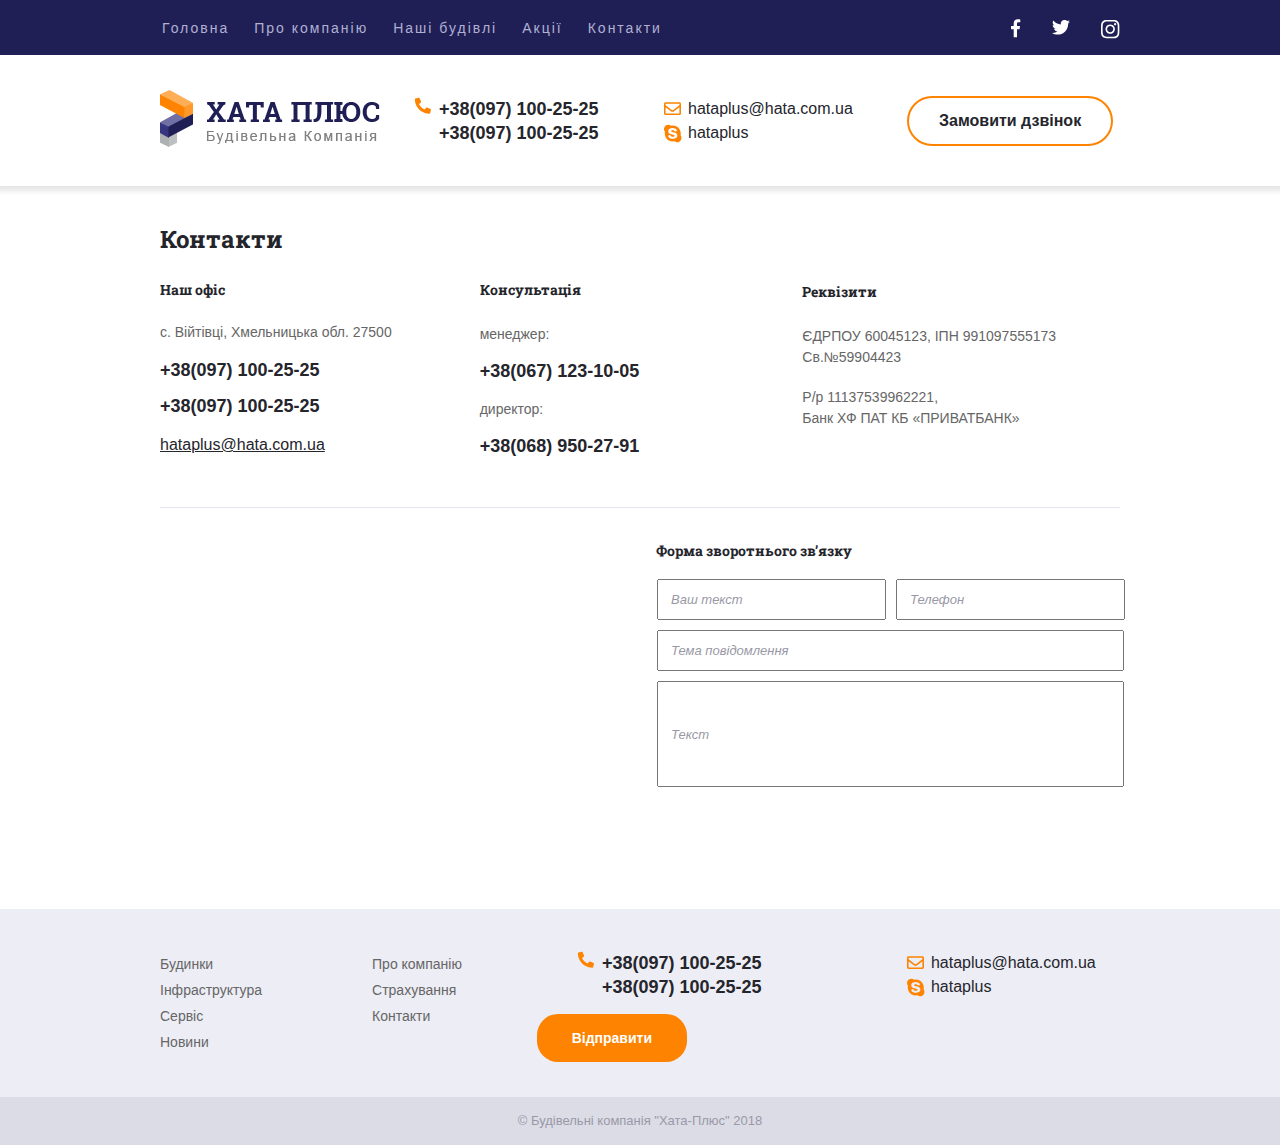
==== contacts.html @ 73e632a1 "contacts-page" ====
<!DOCTYPE html>
<html lang="uk">

<head>
    <meta charset="UTF-8">
    <meta name="viewport" content="width=device-width, initial-scale=1.0">
    <link rel="stylesheet" href="styles.css">
    <title>Контакти</title>
</head>

<body>
    <header class="wrap-header">
        <div class="top-bgc">
            <div class="wrapper">
                <nav class="menu-top flex">
                    <ul class="text-top flex">
                        <li><a href="index.html">Головна</a></li>
                        <li><a href="#">Про компанію</a></li>
                        <li class="appearance"><a href="nashi-budivli.html">Наші будівлі</a>
                            <ul class="fallout">
                                <li><a href="#">Таунхауси</a></li>
                                <li><a href="#">Пентхауси</a></li>
                                <li><a href="#">Котеджі</a></li>
                                <li class="appearance-1"><a href="#">Собачі будки</a>
                                    <ul class="fallout-1">
                                        <li><a href="#">Елітні будки</a></li>
                                        <li><a href="#">Для чіхуахуа</a></li>
                                        <li><a href="#">Вольєри</a></li>
                                        <li><a href="#">Халабуди</a></li>
                                    </ul>
                                </li>
                            </ul>
                        </li>
                        <li><a href="#">Акції</a></li>
                        <li><a href="#">Контакти</a></li>
                    </ul>
                    <ul class="social-networks flex">
                        <li><a href="#" class="fb"></a></li>
                        <li><a href="#" class="tw"></a></li>
                        <li><a href="#" class="in"></a></li>
                    </ul>
                </nav>
            </div>
        </div>
        <div class="wrapper">
            <div class="contacts flex">
                <div class="column logo">
                    <a href="index.html"><img src="images/logo.png" alt="logo"></a>
                </div>
                <div class="column tels">
                    <p><a href="tel:+380971002525" class="first">+38(097) 100-25-25</a></p>
                    <p><a href="tel:+380971002525">+38(097) 100-25-25</a></p>
                </div>
                <div class="column messengers">
                    <p class="email">
                        <a href="mailto:hataplus@hata.com.ua">hataplus@hata.com.ua</a>
                    </p>
                    <p class="skype">
                        <a href="skype:hataplus">hataplus</a>
                    </p>
                </div>
                <div class="column button">
                    <a href="#">Замовити дзвінок</a>
                </div>
            </div>
        </div>
    </header>
    <main class="main">
        <div class="wrapper">
            <div class="columns">
                <div class="our-office">
                    <h1>Контакти</h1>
                    <p class="first-p">Наш офіс</p>
                    <p class="second-p">с. Війтівці, Хмельницька обл. 27500</p>
                    <a class="first-a" href="tel:+380971002525">+38(097) 100-25-25</a> <br>
                    <a class="second-a" href="tel:+380971002525">+38(097) 100-25-25</a> <br>
                    <a class="third-a" href="mailto:hataplus@hata.com.ua">hataplus@hata.com.ua</a>
                </div>
                <div class="advice">
                    <p class="first-p-1">Консультація</p>
                    <p class="second-p-1">менеджер:</p>
                    <a class="first-a-1" href="tel:+380671231005">+38(067) 123-10-05</a>
                    <p class="second-p-1">директор:</p>
                    <a class="first-a-1" href="tel:+380689502791">+38(068) 950-27-91</a>
                </div>
                <div class="details">
                    <p class="first-p-1">Реквізити</p>
                    <p class="second-p-2">ЄДРПОУ 60045123, ІПН 991097555173 <br>
                        Св.№59904423</p>
                    <p class="third-p">Р/р 11137539962221, <br>
                        Банк ХФ ПАТ КБ «ПРИВАТБАНК»</p>
                </div>
            </div>
            <hr>
            <div class="map">
                <iframe src="https://www.google.com/maps/d/embed?mid=1k8cD3BEYYI7mCF1kgdJDMdEC3Rvp-W4&ehbc=2E312F"
                    width="640" height="480"></iframe>
                <p>Форма зворотнього зв’язку</p>
                <div class="first-row">
                    <input class="first-in" type="text" placeholder="Ваш текст">
                    <input class="second-in" type="text" placeholder="Телефон">
                </div>
                <div class="second-row"><input class="third-in" type="text" placeholder="Тема повідомлення"></div>
                <div class="third-row"><input class="fourth-in" type="text" placeholder="Текст"></div>
            </div>
            <a class="submit" href="#">Відправити</a>
        </div>
    </main>
    <footer class="footer">
        <div class="wrapper flex">
           <ul class="bottom-nav">
              <li><a href="#">Будинки</a></li>
              <li><a href="#">Інфраструктура</a></li>
              <li><a href="#">Сервіс</a></li>
              <li><a href="#">Новини</a></li>
           </ul>
           <ul class="bottom-nav">
              <li><a href="#">Про компанію</a></li>
              <li><a href="#">Страхування</a></li>
              <li><a href="#">Контакти</a></li>
           </ul>
           <div class="column tels">
              <p><a href="tel:+380971002525" class="first">+38(097) 100-25-25</a></p>
              <p><a href="tel:+380971002525">+38(097) 100-25-25</a></p>
           </div>
           <div class="column messengers">
              <p class="email">
                 <a href="mailto:hataplus@hata.com.ua">hataplus@hata.com.ua</a>
              </p>
              <p class="skype">
                 <a href="skype:hataplus">hataplus</a>
              </p>
           </div>
        </div>
     </footer>
     <div class="author">
        <p>&copy; Будівельні компанія "Хата-Плюс" 2018</p>
     </div>
</body>

</html>
---- styles.css ----
@font-face {
   font-family: 'Roboto Slab';
   src: url('../fonts/RobotoSlab-Medium.woff2') format('woff2'),
      url('../fonts/RobotoSlab-Medium.woff') format('woff'),
      url('../fonts/RobotoSlab-Medium.ttf') format('truetype');
   font-weight: 500;
   font-style: normal;
   font-display: swap;
}

@font-face {
   font-family: 'Roboto Slab';
   src: url('../fonts/RobotoSlab-Bold.woff2') format('woff2'),
      url('../fonts/RobotoSlab-Bold.woff') format('woff'),
      url('../fonts/RobotoSlab-Bold.ttf') format('truetype');
   font-weight: bold;
   font-style: normal;
   font-display: swap;
}

@font-face {
   font-family: 'Roboto Slab';
   src: url('../fonts/RobotoSlab-Regular.woff2') format('woff2'),
      url('../fonts/RobotoSlab-Regular.woff') format('woff'),
      url('../fonts/RobotoSlab-Regular.ttf') format('truetype');
   font-weight: normal;
   font-style: normal;
   font-display: swap;
}

* {
   margin: 0px;
   box-sizing: border-box;
   scroll-behavior: smooth;
}

hr {
   margin: 33px 0 31px 0;
   width: 100%;
   border: none;
   border-top: 1px solid #e4e4ec;
}

body {
   cursor: url(../images/cursor.cur), default;
}

a,
button {
   cursor: url(../images/pointer.cur), pointer;
}

figcaption h3 {
   padding-top: 15px;
   padding-bottom: 12px;
   font-size: 14px;
   color: #1f1f56;
   font-weight: bold;
   font-family: "Arial";
}

figcaption p {
   margin-bottom: 8px;
   font-size: 13px;
   color: #9999a6;
   font-family: "Arial";
}

ul {
   list-style: none;
   padding: 0;
}

sup {
   font-size: 0.65em;
}

header {
   padding-top: 55px;
}

.wrap-header {
   box-shadow: 0 0 5px 5px rgba(0, 0, 0, 0.1);
}

.top-bgc {
   width: 100%;
   position: fixed;
   top: 0;
   background-color: #1f1f56;
   z-index: 2;
}

.wrapper {
   max-width: 960px;
   margin: 0 auto;
   box-sizing: border-box;
}

.flex {
   display: flex;
   justify-content: space-between;
   column-gap: 30px;
}

.menu-top {
   align-items: center;
   margin-left: 2px;
}

.text-top {
   column-gap: 25px;
}

.text-top>li>a:hover {
   color: #fd8300;
}

.text-top a {
   display: block;
   padding: 15.5px 0;
   text-decoration: none;
   font-size: 14px;
   letter-spacing: 2px;
   line-height: 24px;
   color: #b1b1d2;
   font-family: "Arial";
   transition: 0.3s;
}

.text-top a:hover {
   color: #fff;
}

.appearance {
   position: relative;
}

.appearance-1 {
   position: relative;
}

.fallout {
   position: absolute;
   top: calc(100% + 5px);
   display: none;
   width: 100%;
   min-width: 140px;
   max-height: 0;
   border-radius: 3px;
}

.fallout a {
   font-size: 12px;
   letter-spacing: 2px;
   line-height: 2em;
   color: #25252c;
   font-family: "Arial";
}

.fallout::before {
   content: "";
   position: absolute;
   top: -5px;
   width: 100%;
   display: block;
   border-top: 5px solid transparent;
}

.fallout li {
   background-color: #e3e3eb;
}

.fallout li a {
   letter-spacing: 2px;
   line-height: 2em;
   color: #25252c;
   padding: 10px 25px 8px 10px;
   font-size: 12px;
   display: block;
}

.fallout li a:hover,
.fallout-1 li a:hover {
   background-color: #fd8300;
   border-radius: 3px;
}

.fallout a {
   position: relative;
}

.fallout>li>a::before {
   content: "";
   position: absolute;
   top: 50%;
   right: 12px;
   width: 8px;
   height: 8px;
   border-top: 2px solid #666666;
   border-right: 2px solid #666666;
   transform: translateY(-50%) rotate(45deg);
   transition: all 1s ease;
}

.fallout>li:hover>a::before {
   border-top-color: #fff;
   border-right-color: #fff;
   transform: translateY(-50%) rotate(135deg);
}

.fallout-1 {
   display: none;
   width: 100%;
   position: absolute;
   left: calc(100% + 5px);
   top: 0px;
   border-radius: 3px;
}

.fallout-1 a {
   font-size: 12px;
   letter-spacing: 2px;
   line-height: 24px;
   color: #25252c;
   font-family: "Arial";
}

.fallout-1::before {
   content: "";
   position: absolute;
   left: -5px;
   height: 100%;
   display: block;
   border-left: 5px solid transparent;
}

.fallout-1>li:first-child,
.fallout>li:first-child {
   border-radius: 3px 3px 0 0;
}

.fallout-1>li:last-child,
.fallout>li:last-child {
   border-radius: 0 0 3px 3px;
}

.fallout-1 li+li,
.fallout li+li {
   border-top: 1px solid #cecedd;
}

.text-top>li:hover .fallout,
.appearance-1:hover .fallout-1 {
   display: block;
   transition: max-height 1.5s ease;
}

.social-networks {
   margin-top: 3px;
}

.social-networks a {
   display: block;
   background: url(../images/sprite1.png) no-repeat;
}

a.fb {
   width: 11px;
   height: 19px;
   background-position: -63px -24px;
   transition: 0.3s;
}

a.fb:hover {
   background-position: -63px -2px;
}

a.tw {
   width: 19px;
   height: 16px;
   background-position: -76px -27px;
   transition: 0.3s;
}

a.tw:hover {
   background-position: -76px -5px;
}

a.in {
   width: 20px;
   height: 20px;
   background-position: -97px -23px;
   transition: 0.3s;
}

a.in:hover {
   background-position: -97px -1px;
}

.contacts {
   align-items: center;
   padding: 35px 0;
}

.column {
   min-width: 219px;
}

.tels a {
   padding: 0 0 0 30px;
   text-decoration: none;
   color: #25252c;
   font-size: 18px;
   line-height: 24px;
   font-weight: bold;
   font-family: "Arial";
   transition: 0.3s;
}

.tels a:hover {
   color: #fd8300;
}

.tels a::before {
   transition: 0.3s;
}

.first {
   position: relative;
}

.first:before {
   content: "";
   position: absolute;
   left: 5px;
   width: 17px;
   height: 17px;
   background: url(../images/sprite1.png) no-repeat;
   background-position: -3px -4px;
}

.first:hover:before {
   background-position: -3px -26px;
}

.messengers a {
   padding-left: 30px;
   text-decoration: none;
   font-size: 16px;
   line-height: 24px;
   color: #25252c;
   font-family: "Arial";
   transition: 0.3s;
}

.messengers a:hover {
   color: #fd8300;
   text-decoration: underline;
}

.email a {
   position: relative;
}

.email a:before {
   content: "";
   position: absolute;
   left: 5px;
   top: 2px;
   width: 18px;
   height: 13px;
   background: url(../images/sprite1.png) no-repeat;
   background-position: -43px -8px;
   transition: 0.3s;
}

.email a:hover:before {
   background-position: -43px -30px;
}

.skype a {
   position: relative;
}

.skype a:before {
   content: "";
   position: absolute;
   left: 5px;
   top: 0.1px;
   width: 19px;
   height: 19px;
   background: url(../images/sprite1.png) no-repeat;
   background-position: -22px -2px;
   transition: 0.3s;
}

.skype a:hover:before {
   background-position: -22px -24px;
}

.button a {
   display: inline-block;
   padding: 11px 30px;
   text-decoration: none;
   font-size: 16px;
   line-height: 24px;
   color: #25252c;
   font-weight: bold;
   font-family: "Arial";
   border-radius: 25px;
   background-color: #ffffff;
   border: 2px solid #fd8300;
   transition: 0.3s;
}

.button a:hover {
   background-color: #fd8300;
}

.advertisement {
   background-image: url(../images/cottages.jpg);
   background-repeat: no-repeat;
   background-size: cover;
   padding: 60px 0 35px 0;
}

.advertisement h2 {
   margin-bottom: 10px;
   text-align: center;
   font-size: 30px;
   letter-spacing: 2px;
   line-height: 24px;
   text-transform: uppercase;
   color: #ffffff;
   font-weight: 700;
   font-family: "Roboto Slab";
}

.advertisement p {
   font-size: 14px;
   line-height: 24px;
   color: #ffffff;
   font-family: "Arial";
   text-align: center;
}

.price {
   display: inline-block;
   margin-top: 15px;
   font-size: 40px;
   line-height: 24px;
   color: #fd8300;
   font-weight: bold;
   font-family: "Arial";
}

.value {
   margin-left: 10px;
   font-size: 24px;
   line-height: 24px;
   color: #fd8300;
   font-weight: bold;
   font-family: "Arial";
}

.main-block {
   margin-top: 40px;
   margin-bottom: 50px;
}

figcaption {
   position: relative;
}

figcaption a {
   position: absolute;
   width: 100%;
   height: 100%;
}

figcaption>a:hover~h3 {
   color: #fd8300;
   text-decoration: underline;
}

.projects h3 {
   text-decoration: none;
   transition: 0.3s;
}

.projects h2 {
   margin-bottom: 30px;
   font-size: 24px;
   color: #24242b;
   font-weight: 700;
   font-family: "Roboto Slab";
}

.about-us {
   display: inline-block;
}

.about-us h1 {
   margin-bottom: 30px;
   font-size: 30px;
   line-height: 24px;
   color: #24242b;
   font-weight: 700;
   font-family: "Roboto Slab";
}

.about-us p {
   width: 677px;
   font-size: 14px;
   line-height: 24px;
   color: #666666;
   font-family: "Arial";
}

.about-us a {
   display: inline-block;
   margin-top: 20px;
   font-size: 14px;
   line-height: 24px;
   text-decoration: underline;
   color: #fd8300;
   font-weight: bold;
   font-family: "Arial";
   transition: 0.3s;
}

.about-us a:hover {
   text-decoration: none;
   color: #1f1f56;
}

.buying-a-cottage {
   margin-bottom: 20px;
}

.categories {
   min-width: 220px;
}

.categories nav {
   border-radius: 3px;
   overflow: hidden;
}

.categories p,
.categories a {
   padding: 11px 16px;
   background-color: #e4e4ec;
}

.categories a {
   display: block;
   text-decoration: none;
   font-size: 14px;
   line-height: 1.7em;
   color: #25252c;
   font-family: "Arial";
   transition: 0.3s;
}

.categories li+li {
   border-top: 1px solid #cdcddd;
}

.menu>li>a {
   position: relative;
}

.menu>li:hover>a {
   color: #fff;
   background-color: #fd8300;
}

.menu>li>a::before {
   content: "";
   position: absolute;
   top: 50%;
   right: 12px;
   width: 8px;
   height: 8px;
   border-top: 2px solid #666666;
   border-right: 2px solid #666666;
   transform: translateY(-50%) rotate(45deg);
   transition: all 1s ease;
}

.menu>li:hover>a::before {
   border-top-color: #fff;
   border-right-color: #fff;
   transform: translateY(-50%) rotate(135deg);
}

.categories p {
   font-size: 16px;
   line-height: 1.5em;
   color: #fff;
   font-weight: 700;
   font-family: "Roboto Slab";
   background-color: #1f1f56;
}

.dropdown {
   max-height: 0;
   visibility: hidden;
}

.dropdown li>a:hover {
   background-color: #cecedd;
}

.dropdown a {
   color: #666666;
   padding-left: 31px;
}

.menu>li:hover .dropdown {
   max-height: 1000px;
   visibility: visible;
   transition: max-height 1.5s ease;
}

.footer {
   margin-top: 50px;
   background-color: #ededf5;
   padding-top: 42px;
   padding-bottom: 42px;
}

.bottom-nav a {
   text-decoration: none;
   font-size: 14px;
   line-height: 26px;
   color: #666666;
   font-family: "Arial";
   transition: 0.3s;
}

.bottom-nav li:hover>a {
   text-decoration: underline;
   color: #fd8300;
}

.author {
   background-color: #dcdce6;
}

.author p {
   text-align: center;
   padding: 15px 0;
   font-size: 13px;
   line-height: 18px;
   color: #9999a6;
   font-family: "Arial";
   text-align: center;
}

tbody tr {
   transition: 0.3s;
}

tbody tr:hover {
   background-color: #fd8300;
}

.table h2 {
   margin-top: 40px;
   font-size: 24px;
   line-height: 24px;
   color: #24242b;
   font-weight: 700;
   font-family: "Roboto Slab";
}

.table p {
   width: 852px;
   height: 56px;
   margin-top: 22px;
   margin-bottom: 30px;
   font-size: 14px;
   line-height: 24px;
   color: #666666;
   font-family: "Arial";
}

.table table {
   border-radius: 3px;
   width: 960px;
   height: 315px;
   margin-bottom: 30px;
   border-collapse: collapse;
   overflow: hidden;
}

.table th {
   padding: 0px 40px 0 40px;
   font-size: 14px;
   line-height: 24px;
   color: #ffffff;
   font-weight: 700;
   font-family: "Roboto Slab";
   border: 1px solid #274569;
}

.table thead {
   background-color: #1f1f56;
   height: 70px;
}

.table tbody {
   height: 245px;
   background-color: #e3e3eb;
}

.table td {
   text-align: center;
   padding: 8px 15px 8px 15px;
   font-size: 14px;
   line-height: 24px;
   color: #666666;
   font-family: "Arial";
}

.table td+td {
   border-left: 1px solid #cecedd;
}

.table tr+tr {
   border-top: 1px solid #cecedd;
}

.table td:first-child {
   text-align: left;
}

.table td:last-child {
   text-align: right;
}

.table th:last-child {
   text-align: right;
}

.table-bottom span {
   width: 942px;
   height: 56px;
   font-size: 13px;
   line-height: 21px;
   color: #666666;
   font-family: "Arial";
}

.table-bottom a {
   display: inline-block;
   margin-top: 17px;
   font-size: 14px;
   line-height: 24px;
   color: #1f1f56;
   text-decoration: none;
   font-weight: bold;
   font-family: "Arial";
   transition: 0.3s;
}

.table-bottom a:hover {
   font-size: 14px;
   line-height: 24px;
   text-decoration: underline;
   color: #fd8300;
   font-weight: bold;
   font-family: "Arial";
}

.first-th {
   width: 295px;
}

.third-th {
   width: 120px;
}

.fourth-th {
   width: 265px;
}

.fifth-th {
   width: 220px;
}

.last-th {
   width: 120px;
}

.columns {
   display: flex;
   z-index: 52;
}

.main h1 {
   margin-top: 41px;
   margin-bottom: 27px;
   font-size: 24px;
   line-height: 24px;
   color: #24242b;
   font-weight: 700;
   font-family: "Roboto Slab";
}

.first-p {
   margin-bottom: 20px;
   font-size: 14px;
   line-height: 24px;
   color: #24242b;
   font-weight: 700;
   font-family: "Roboto Slab";
}

.second-p {
   margin-bottom: 15px;
   font-size: 14px;
   line-height: 21px;
   color: #666666;
   font-family: "Arial";
}

.first-a,
.second-a {
   font-size: 18px;
   line-height: 24px;
   text-decoration: none;
   color: #25252c;
   font-weight: bold;
   font-family: "Arial";
   transition: 0.3s;
}

.first-a:hover,
.second-a:hover,
.third-a:hover {
   color: #fd8300;
   text-decoration: underline;
}

.second-a {
   display: inline-block;
   margin-top: 12px;
}

.third-a {
   display: inline-block;
   margin-top: 15px;
   font-size: 16px;
   line-height: 24px;
   text-decoration: underline;
   color: #25252c;
   font-family: "Arial";
   transition: 0.3s;
}

.advice {
   margin-top: 92px;
   margin-left: 88px;
}

.first-p-1 {
   margin-bottom: 22px;
   font-size: 14px;
   line-height: 24px;
   color: #24242b;
   font-weight: 700;
   font-family: "Roboto Slab";
}

.second-p-1 {
   margin-bottom: 14px;
   font-size: 14px;
   line-height: 21px;
   color: #666666;
   font-family: "Arial";
}

.first-a-1 {
   display: inline-block;
   margin-bottom: 16px;
   font-size: 18px;
   text-decoration: none;
   line-height: 24px;
   color: #25252c;
   font-weight: bold;
   font-family: "Arial";
   transition: 0.3s;
}

.first-a-1:hover {
   text-decoration: underline;
   color: #fd8300;
}

.details {
   margin-top: 94px;
   margin-left: 163px;
}

.second-p-2 {
   margin-bottom: 19px;
   font-size: 14px;
   line-height: 21px;
   color: #666666;
   font-family: "Arial";
}

.third-p {
   font-size: 14px;
   line-height: 21px;
   color: #666666;
   font-family: "Arial";
}

.map {
   position: relative;
   display: flex;
}

.map iframe {
   width: 466px;
   height: 380px;
   border: none;
   margin-top: -60px;
}

.map p {
   margin-left: 30px;
   font-size: 14px;
   line-height: 24px;
   color: #24242b;
   font-weight: 700;
   font-family: "Roboto Slab";
}

.first-in {
   position: absolute;
   left: 497px;
   top: 40px;
   width: 229px;
   height: 41px;
}

.second-in {
   position: absolute;
   left: 736px;
   top: 40px;
   width: 229px;
   height: 41px;
}

.third-in {
   position: absolute;
   bottom: 188px;
   right: -4px;
   width: 467px;
   height: 41px;
}

.fourth-in {
   position: absolute;
   right: -4px;
   bottom: 72px;
   width: 467px;
   height: 106px;
}

.submit {
   position: absolute;
   right: 593px;
   bottom: -162px;
   padding: 12px 35px;
   background-color: #fd8300;
   font-size: 14px;
   line-height: 24px;
   color: #ffffff;
   text-decoration: none;
   font-weight: bold;
   font-family: "Arial";
   border-radius: 21px;
   transition: 0.3s;
}

.submit:hover {
   text-decoration: underline;
   background-color: #1f1f56;
}

::placeholder {
   padding-left: 10px;
   font-size: 13px;
   line-height: 21px;
   color: #9999a6;
   font-style: italic;
   font-family: "Arial";
}
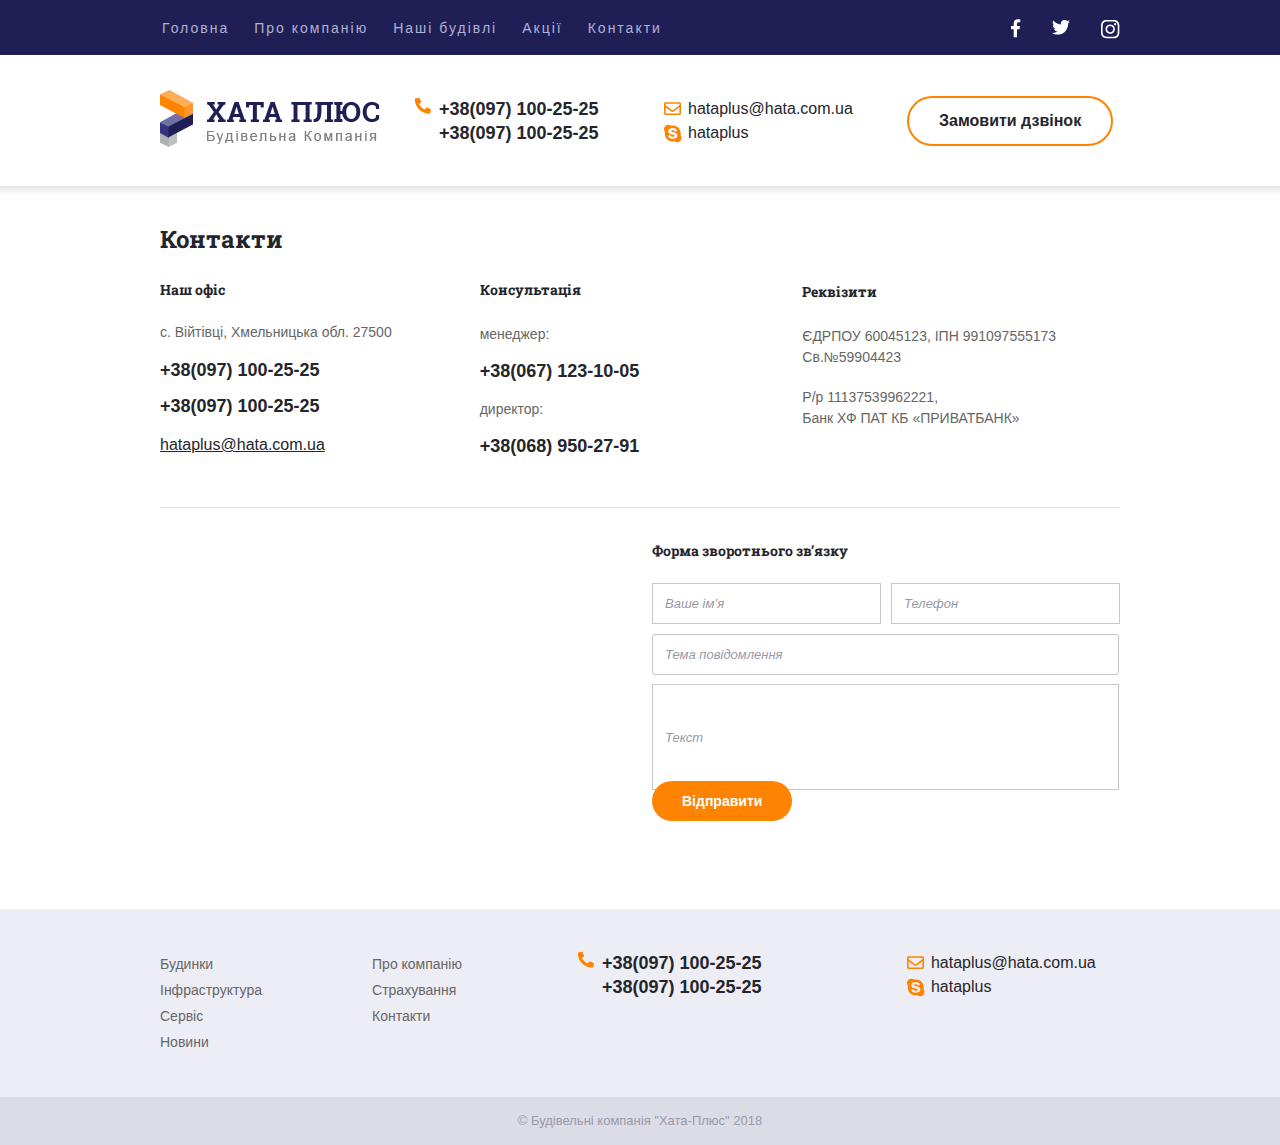
==== commit b52b6d53: "dfsdnfdsnfjsdn" ====
--- a/contacts.html
+++ b/contacts.html
@@ -92,50 +92,63 @@
                 </div>
             </div>
             <hr>
-            <div class="map">
-                <iframe src="https://www.google.com/maps/d/embed?mid=1k8cD3BEYYI7mCF1kgdJDMdEC3Rvp-W4&ehbc=2E312F"
-                    width="640" height="480"></iframe>
-                <p>Форма зворотнього зв’язку</p>
-                <div class="first-row">
-                    <input class="first-in" type="text" placeholder="Ваш текст">
-                    <input class="second-in" type="text" placeholder="Телефон">
+            <div class="main-bottom">
+                <div class="map">
+                    <iframe src="https://www.google.com/maps/d/embed?mid=1k8cD3BEYYI7mCF1kgdJDMdEC3Rvp-W4&ehbc=2E312F"
+                        width="640" height="480"></iframe>
                 </div>
-                <div class="second-row"><input class="third-in" type="text" placeholder="Тема повідомлення"></div>
-                <div class="third-row"><input class="fourth-in" type="text" placeholder="Текст"></div>
+                <div class="form">
+                    <p>Форма зворотнього зв’язку</p>
+                    <div class="flex inputs">
+                        <div class="first-in">
+                            <input type="text" class="input-text-1" placeholder="Ваше ім’я">
+                        </div>
+                        <div class="first-in">
+                            <input type="text" class="input-text-1" placeholder="Телефон">
+                        </div>
+                    </div>
+                    <div class="second-in">
+                        <input type="text" placeholder="Тема повідомлення">
+                    </div>
+                    <div class="third-in">
+                        <input type="text" placeholder="Текст"></input>
+                    </div>
+                    <div class="form-bottom">
+                        <a href="#">Відправити</a>
+                    </div>
+                </div>
             </div>
-            <a class="submit" href="#">Відправити</a>
-        </div>
     </main>
     <footer class="footer">
         <div class="wrapper flex">
-           <ul class="bottom-nav">
-              <li><a href="#">Будинки</a></li>
-              <li><a href="#">Інфраструктура</a></li>
-              <li><a href="#">Сервіс</a></li>
-              <li><a href="#">Новини</a></li>
-           </ul>
-           <ul class="bottom-nav">
-              <li><a href="#">Про компанію</a></li>
-              <li><a href="#">Страхування</a></li>
-              <li><a href="#">Контакти</a></li>
-           </ul>
-           <div class="column tels">
-              <p><a href="tel:+380971002525" class="first">+38(097) 100-25-25</a></p>
-              <p><a href="tel:+380971002525">+38(097) 100-25-25</a></p>
-           </div>
-           <div class="column messengers">
-              <p class="email">
-                 <a href="mailto:hataplus@hata.com.ua">hataplus@hata.com.ua</a>
-              </p>
-              <p class="skype">
-                 <a href="skype:hataplus">hataplus</a>
-              </p>
-           </div>
+            <ul class="bottom-nav">
+                <li><a href="#">Будинки</a></li>
+                <li><a href="#">Інфраструктура</a></li>
+                <li><a href="#">Сервіс</a></li>
+                <li><a href="#">Новини</a></li>
+            </ul>
+            <ul class="bottom-nav">
+                <li><a href="#">Про компанію</a></li>
+                <li><a href="#">Страхування</a></li>
+                <li><a href="#">Контакти</a></li>
+            </ul>
+            <div class="column tels">
+                <p><a href="tel:+380971002525" class="first">+38(097) 100-25-25</a></p>
+                <p><a href="tel:+380971002525">+38(097) 100-25-25</a></p>
+            </div>
+            <div class="column messengers">
+                <p class="email">
+                    <a href="mailto:hataplus@hata.com.ua">hataplus@hata.com.ua</a>
+                </p>
+                <p class="skype">
+                    <a href="skype:hataplus">hataplus</a>
+                </p>
+            </div>
         </div>
-     </footer>
-     <div class="author">
+    </footer>
+    <div class="author">
         <p>&copy; Будівельні компанія "Хата-Плюс" 2018</p>
-     </div>
+    </div>
 </body>
 
 </html>--- a/styles.css
+++ b/styles.css
@@ -544,6 +544,9 @@
 }
 
 .categories nav {
+   min-width: 220px;
+   position: sticky;
+   top: 70px;
    border-radius: 3px;
    overflow: hidden;
 }
@@ -921,9 +924,15 @@
    font-family: "Arial";
 }
 
+.main-bottom {
+   display: flex;
+   justify-content: space-between;
+}
+
 .map {
    position: relative;
    display: flex;
+   
 }
 
 .map iframe {
@@ -942,64 +951,69 @@
    font-family: "Roboto Slab";
 }
 
-.first-in {
-   position: absolute;
-   left: 497px;
-   top: 40px;
+.form p {
+   font-size: 14px;
+   line-height: 24px;
+   margin-bottom: 20px;
+   color: #24242b;
+   font-weight: 700;
+   text-align: left;
+   font-family: "Roboto Slab";
+}
+
+.inputs {
+   column-gap: 10px;
+}
+
+.first-in input {
+   margin-bottom: 10px;
    width: 229px;
+   border: 1px solid #c5c5d4;
    height: 41px;
 }
 
 .second-in {
-   position: absolute;
-   left: 736px;
-   top: 40px;
-   width: 229px;
-   height: 41px;
-}
-
-.third-in {
-   position: absolute;
-   bottom: 188px;
-   right: -4px;
    width: 467px;
    height: 41px;
-}
-
-.fourth-in {
-   position: absolute;
-   right: -4px;
-   bottom: 72px;
+   margin-bottom: 9px;
+}
+
+.second-in input {
+   width: 100%;
+   height: 100%;
+   background-color: #ffffff;
+   border: 1px solid #c5c5d4;
+   border-radius: 3px;
+}
+
+.third-in input {
    width: 467px;
    height: 106px;
-}
-
-.submit {
-   position: absolute;
-   right: 593px;
-   bottom: -162px;
-   padding: 12px 35px;
-   background-color: #fd8300;
-   font-size: 14px;
-   line-height: 24px;
-   color: #ffffff;
-   text-decoration: none;
-   font-weight: bold;
-   font-family: "Arial";
-   border-radius: 21px;
-   transition: 0.3s;
-}
-
-.submit:hover {
-   text-decoration: underline;
-   background-color: #1f1f56;
+   border: 1px solid #c5c5d4;
 }
 
 ::placeholder {
-   padding-left: 10px;
    font-size: 13px;
    line-height: 21px;
    color: #9999a6;
    font-style: italic;
    font-family: "Arial";
+   padding-left: 10px;
+}
+
+.form-bottom a {
+   width: 140px;
+   height: 41px;
+   border-radius: 21px;
+   border: none;
+   padding: 12px 30px;
+   background-color: #fd8300;
+   text-decoration: none;
+   font-size: 14px;
+   line-height: 1.7em;
+   color: #ffffff;
+   font-weight: bold;
+   font-family: "Arial";
+   text-align: center;
+   transition: 0.3s;
 }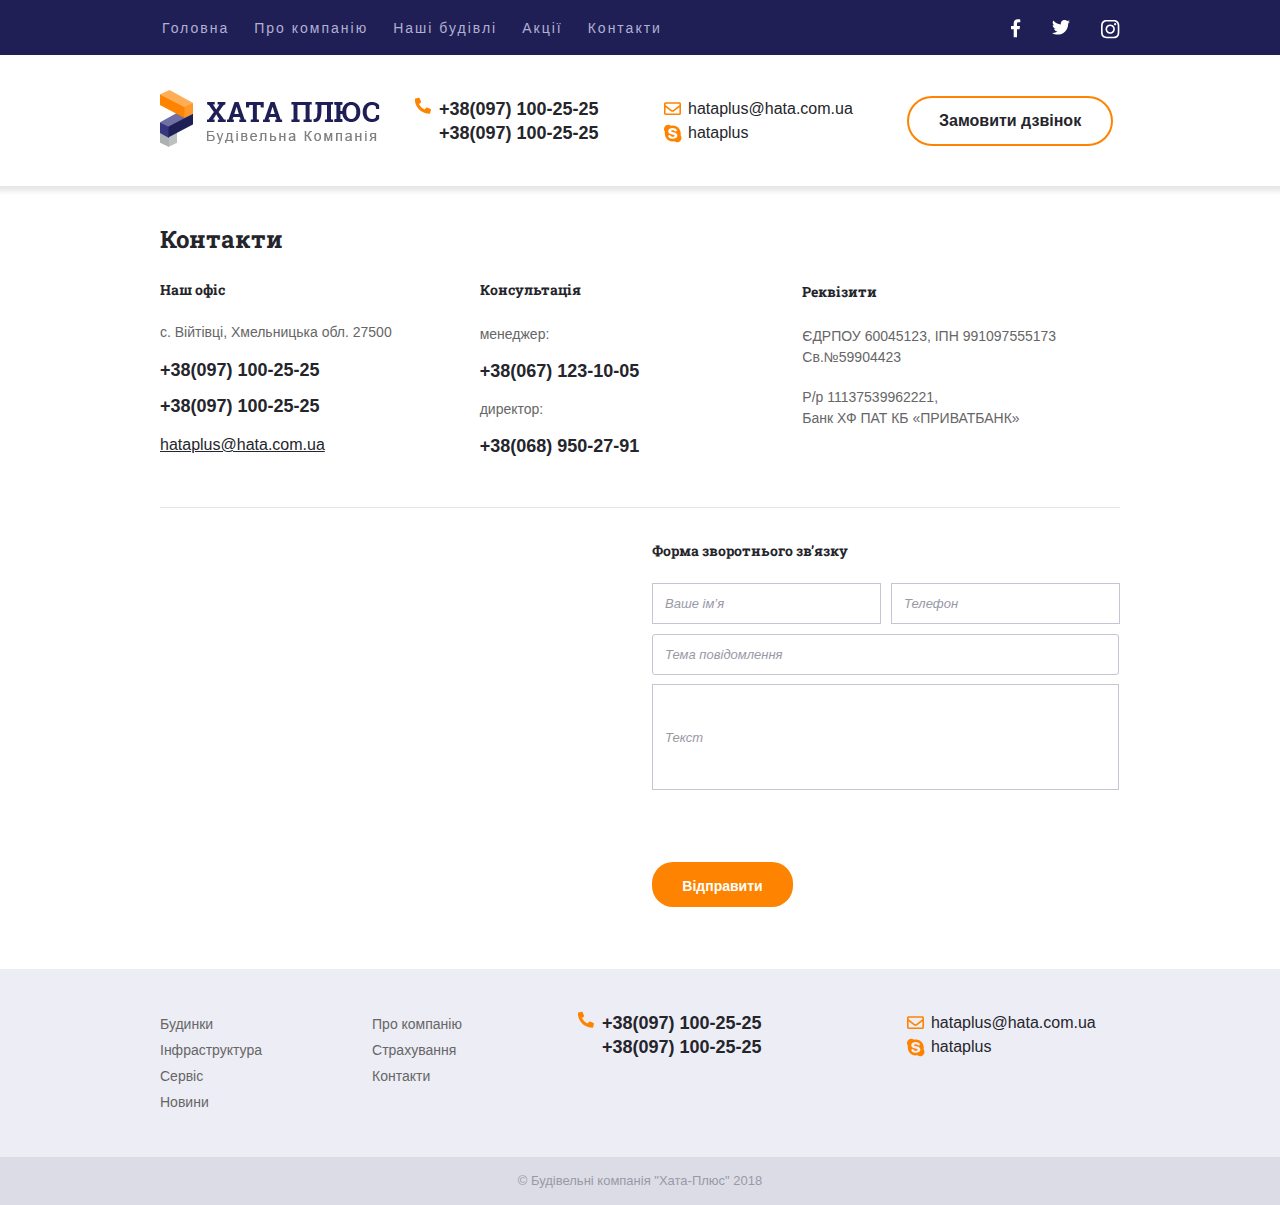
==== commit ffb12a00: "jdfdfjeeee" ====
--- a/contacts.html
+++ b/contacts.html
@@ -4,7 +4,7 @@
 <head>
     <meta charset="UTF-8">
     <meta name="viewport" content="width=device-width, initial-scale=1.0">
-    <link rel="stylesheet" href="styles.css">
+    <link rel="stylesheet" href="css/styles.css">
     <title>Контакти</title>
 </head>
 
--- a/css/styles.css
+++ b/css/styles.css
@@ -0,0 +1,1027 @@
+@font-face {
+   font-family: 'Roboto Slab';
+   src: url('../fonts/RobotoSlab-Medium.woff2') format('woff2'),
+      url('../fonts/RobotoSlab-Medium.woff') format('woff'),
+      url('../fonts/RobotoSlab-Medium.ttf') format('truetype');
+   font-weight: 500;
+   font-style: normal;
+   font-display: swap;
+}
+
+@font-face {
+   font-family: 'Roboto Slab';
+   src: url('../fonts/RobotoSlab-Bold.woff2') format('woff2'),
+      url('../fonts/RobotoSlab-Bold.woff') format('woff'),
+      url('../fonts/RobotoSlab-Bold.ttf') format('truetype');
+   font-weight: bold;
+   font-style: normal;
+   font-display: swap;
+}
+
+@font-face {
+   font-family: 'Roboto Slab';
+   src: url('../fonts/RobotoSlab-Regular.woff2') format('woff2'),
+      url('../fonts/RobotoSlab-Regular.woff') format('woff'),
+      url('../fonts/RobotoSlab-Regular.ttf') format('truetype');
+   font-weight: normal;
+   font-style: normal;
+   font-display: swap;
+}
+
+* {
+   margin: 0px;
+   box-sizing: border-box;
+   scroll-behavior: smooth;
+}
+
+hr {
+   margin: 33px 0 31px 0;
+   width: 100%;
+   border: none;
+   border-top: 1px solid #e4e4ec;
+}
+
+body {
+   cursor: url(../images/cursor.cur), default;
+}
+
+a,
+button {
+   cursor: url(../images/pointer.cur), pointer;
+}
+
+figcaption h3 {
+   padding-top: 15px;
+   padding-bottom: 12px;
+   font-size: 14px;
+   color: #1f1f56;
+   font-weight: bold;
+   font-family: "Arial";
+}
+
+figcaption p {
+   margin-bottom: 8px;
+   font-size: 13px;
+   color: #9999a6;
+   font-family: "Arial";
+}
+
+ul {
+   list-style: none;
+   padding: 0;
+}
+
+sup {
+   font-size: 0.65em;
+}
+
+header {
+   padding-top: 55px;
+}
+
+.wrap-header {
+   box-shadow: 0 0 5px 5px rgba(0, 0, 0, 0.1);
+}
+
+.top-bgc {
+   width: 100%;
+   position: fixed;
+   top: 0;
+   background-color: #1f1f56;
+   z-index: 2;
+}
+
+.wrapper {
+   max-width: 960px;
+   margin: 0 auto;
+   box-sizing: border-box;
+}
+
+.flex {
+   display: flex;
+   justify-content: space-between;
+   column-gap: 30px;
+}
+
+.menu-top {
+   align-items: center;
+   margin-left: 2px;
+}
+
+.text-top {
+   column-gap: 25px;
+}
+
+.text-top>li>a:hover {
+   color: #fd8300;
+}
+
+.text-top a {
+   display: block;
+   padding: 15.5px 0;
+   text-decoration: none;
+   font-size: 14px;
+   letter-spacing: 2px;
+   line-height: 24px;
+   color: #b1b1d2;
+   font-family: "Arial";
+   transition: 0.3s;
+}
+
+.text-top a:hover {
+   color: #fff;
+}
+
+.appearance {
+   position: relative;
+}
+
+.appearance-1 {
+   position: relative;
+}
+
+.fallout {
+   position: absolute;
+   top: calc(100% + 5px);
+   display: none;
+   width: 100%;
+   min-width: 140px;
+   max-height: 0;
+   border-radius: 3px;
+}
+
+.fallout a {
+   font-size: 12px;
+   letter-spacing: 2px;
+   line-height: 2em;
+   color: #25252c;
+   font-family: "Arial";
+}
+
+.fallout::before {
+   content: "";
+   position: absolute;
+   top: -5px;
+   width: 100%;
+   display: block;
+   border-top: 5px solid transparent;
+}
+
+.fallout li {
+   background-color: #e3e3eb;
+}
+
+.fallout li a {
+   letter-spacing: 2px;
+   line-height: 2em;
+   color: #25252c;
+   padding: 10px 25px 8px 10px;
+   font-size: 12px;
+   display: block;
+}
+
+.fallout li a:hover,
+.fallout-1 li a:hover {
+   background-color: #fd8300;
+   border-radius: 3px;
+}
+
+.fallout a {
+   position: relative;
+}
+
+.fallout>li>a::before {
+   content: "";
+   position: absolute;
+   top: 50%;
+   right: 12px;
+   width: 8px;
+   height: 8px;
+   border-top: 2px solid #666666;
+   border-right: 2px solid #666666;
+   transform: translateY(-50%) rotate(45deg);
+   transition: all 1s ease;
+}
+
+.fallout>li:hover>a::before {
+   border-top-color: #fff;
+   border-right-color: #fff;
+   transform: translateY(-50%) rotate(135deg);
+}
+
+.fallout-1 {
+   display: none;
+   width: 100%;
+   position: absolute;
+   left: calc(100% + 5px);
+   top: 0px;
+   border-radius: 3px;
+}
+
+.fallout-1 a {
+   font-size: 12px;
+   letter-spacing: 2px;
+   line-height: 24px;
+   color: #25252c;
+   font-family: "Arial";
+}
+
+.fallout-1::before {
+   content: "";
+   position: absolute;
+   left: -5px;
+   height: 100%;
+   display: block;
+   border-left: 5px solid transparent;
+}
+
+.fallout-1>li:first-child,
+.fallout>li:first-child {
+   border-radius: 3px 3px 0 0;
+}
+
+.fallout-1>li:last-child,
+.fallout>li:last-child {
+   border-radius: 0 0 3px 3px;
+}
+
+.fallout-1 li+li,
+.fallout li+li {
+   border-top: 1px solid #cecedd;
+}
+
+.text-top>li:hover .fallout,
+.appearance-1:hover .fallout-1 {
+   display: block;
+   transition: max-height 1.5s ease;
+}
+
+.social-networks {
+   margin-top: 3px;
+}
+
+.social-networks a {
+   display: block;
+   background: url(../images/sprite1.png) no-repeat;
+}
+
+a.fb {
+   width: 11px;
+   height: 19px;
+   background-position: -63px -24px;
+   transition: 0.3s;
+}
+
+a.fb:hover {
+   background-position: -63px -2px;
+}
+
+a.tw {
+   width: 19px;
+   height: 16px;
+   background-position: -76px -27px;
+   transition: 0.3s;
+}
+
+a.tw:hover {
+   background-position: -76px -5px;
+}
+
+a.in {
+   width: 20px;
+   height: 20px;
+   background-position: -97px -23px;
+   transition: 0.3s;
+}
+
+a.in:hover {
+   background-position: -97px -1px;
+}
+
+.contacts {
+   align-items: center;
+   padding: 35px 0;
+}
+
+.column {
+   min-width: 219px;
+}
+
+.tels a {
+   padding: 0 0 0 30px;
+   text-decoration: none;
+   color: #25252c;
+   font-size: 18px;
+   line-height: 24px;
+   font-weight: bold;
+   font-family: "Arial";
+   transition: 0.3s;
+}
+
+.tels a:hover {
+   color: #fd8300;
+}
+
+.tels a::before {
+   transition: 0.3s;
+}
+
+.first {
+   position: relative;
+}
+
+.first:before {
+   content: "";
+   position: absolute;
+   left: 5px;
+   width: 17px;
+   height: 17px;
+   background: url(../images/sprite1.png) no-repeat;
+   background-position: -3px -4px;
+}
+
+.first:hover:before {
+   background-position: -3px -26px;
+}
+
+.messengers a {
+   padding-left: 30px;
+   text-decoration: none;
+   font-size: 16px;
+   line-height: 24px;
+   color: #25252c;
+   font-family: "Arial";
+   transition: 0.3s;
+}
+
+.messengers a:hover {
+   color: #fd8300;
+   text-decoration: underline;
+}
+
+.email a {
+   position: relative;
+}
+
+.email a:before {
+   content: "";
+   position: absolute;
+   left: 5px;
+   top: 2px;
+   width: 18px;
+   height: 13px;
+   background: url(../images/sprite1.png) no-repeat;
+   background-position: -43px -8px;
+   transition: 0.3s;
+}
+
+.email a:hover:before {
+   background-position: -43px -30px;
+}
+
+.skype a {
+   position: relative;
+}
+
+.skype a:before {
+   content: "";
+   position: absolute;
+   left: 5px;
+   top: 0.1px;
+   width: 19px;
+   height: 19px;
+   background: url(../images/sprite1.png) no-repeat;
+   background-position: -22px -2px;
+   transition: 0.3s;
+}
+
+.skype a:hover:before {
+   background-position: -22px -24px;
+}
+
+.button a {
+   display: inline-block;
+   padding: 11px 30px;
+   text-decoration: none;
+   font-size: 16px;
+   line-height: 24px;
+   color: #25252c;
+   font-weight: bold;
+   font-family: "Arial";
+   border-radius: 25px;
+   background-color: #ffffff;
+   border: 2px solid #fd8300;
+   transition: 0.3s;
+}
+
+.button a:hover {
+   background-color: #fd8300;
+}
+
+.advertisement {
+   background-image: url(../images/cottages.jpg);
+   background-repeat: no-repeat;
+   background-size: cover;
+   padding: 60px 0 35px 0;
+}
+
+.advertisement h2 {
+   margin-bottom: 10px;
+   text-align: center;
+   font-size: 30px;
+   letter-spacing: 2px;
+   line-height: 24px;
+   text-transform: uppercase;
+   color: #ffffff;
+   font-weight: 700;
+   font-family: "Roboto Slab";
+}
+
+.advertisement p {
+   font-size: 14px;
+   line-height: 24px;
+   color: #ffffff;
+   font-family: "Arial";
+   text-align: center;
+}
+
+.price {
+   display: inline-block;
+   margin-top: 15px;
+   font-size: 40px;
+   line-height: 24px;
+   color: #fd8300;
+   font-weight: bold;
+   font-family: "Arial";
+}
+
+.value {
+   margin-left: 10px;
+   font-size: 24px;
+   line-height: 24px;
+   color: #fd8300;
+   font-weight: bold;
+   font-family: "Arial";
+}
+
+.main-block {
+   margin-top: 40px;
+   margin-bottom: 50px;
+}
+
+figcaption {
+   position: relative;
+}
+
+figcaption a {
+   position: absolute;
+   width: 100%;
+   height: 100%;
+}
+
+figcaption>a:hover~h3 {
+   color: #fd8300;
+   text-decoration: underline;
+}
+
+.projects h3 {
+   text-decoration: none;
+   transition: 0.3s;
+}
+
+.projects h2 {
+   margin-bottom: 30px;
+   font-size: 24px;
+   color: #24242b;
+   font-weight: 700;
+   font-family: "Roboto Slab";
+}
+
+.about-us {
+   display: inline-block;
+}
+
+.about-us h1 {
+   margin-bottom: 30px;
+   font-size: 30px;
+   line-height: 24px;
+   color: #24242b;
+   font-weight: 700;
+   font-family: "Roboto Slab";
+}
+
+.about-us p {
+   width: 677px;
+   font-size: 14px;
+   line-height: 24px;
+   color: #666666;
+   font-family: "Arial";
+}
+
+.about-us a {
+   display: inline-block;
+   margin-top: 20px;
+   font-size: 14px;
+   line-height: 24px;
+   text-decoration: underline;
+   color: #fd8300;
+   font-weight: bold;
+   font-family: "Arial";
+   transition: 0.3s;
+}
+
+.about-us a:hover {
+   text-decoration: none;
+   color: #1f1f56;
+}
+
+.buying-a-cottage {
+   margin-bottom: 20px;
+}
+
+.categories {
+   min-width: 220px;
+}
+
+.categories nav {
+   min-width: 220px;
+   position: sticky;
+   top: 70px;
+   border-radius: 3px;
+   overflow: hidden;
+}
+
+.categories p,
+.categories a {
+   padding: 11px 16px;
+   background-color: #e4e4ec;
+}
+
+.categories a {
+   display: block;
+   text-decoration: none;
+   font-size: 14px;
+   line-height: 1.7em;
+   color: #25252c;
+   font-family: "Arial";
+   transition: 0.3s;
+}
+
+.categories li+li {
+   border-top: 1px solid #cdcddd;
+}
+
+.menu>li>a {
+   position: relative;
+}
+
+.menu>li:hover>a {
+   color: #fff;
+   background-color: #fd8300;
+}
+
+.menu>li>a::before {
+   content: "";
+   position: absolute;
+   top: 50%;
+   right: 12px;
+   width: 8px;
+   height: 8px;
+   border-top: 2px solid #666666;
+   border-right: 2px solid #666666;
+   transform: translateY(-50%) rotate(45deg);
+   transition: all 1s ease;
+}
+
+.menu>li:hover>a::before {
+   border-top-color: #fff;
+   border-right-color: #fff;
+   transform: translateY(-50%) rotate(135deg);
+}
+
+.categories p {
+   font-size: 16px;
+   line-height: 1.5em;
+   color: #fff;
+   font-weight: 700;
+   font-family: "Roboto Slab";
+   background-color: #1f1f56;
+}
+
+.dropdown {
+   max-height: 0;
+   visibility: hidden;
+}
+
+.dropdown li>a:hover {
+   background-color: #cecedd;
+}
+
+.dropdown a {
+   color: #666666;
+   padding-left: 31px;
+}
+
+.menu>li:hover .dropdown {
+   max-height: 1000px;
+   visibility: visible;
+   transition: max-height 1.5s ease;
+}
+
+.footer {
+   margin-top: 50px;
+   background-color: #ededf5;
+   padding-top: 42px;
+   padding-bottom: 42px;
+}
+
+.bottom-nav a {
+   text-decoration: none;
+   font-size: 14px;
+   line-height: 26px;
+   color: #666666;
+   font-family: "Arial";
+   transition: 0.3s;
+}
+
+.bottom-nav li:hover>a {
+   text-decoration: underline;
+   color: #fd8300;
+}
+
+.author {
+   background-color: #dcdce6;
+}
+
+.author p {
+   text-align: center;
+   padding: 15px 0;
+   font-size: 13px;
+   line-height: 18px;
+   color: #9999a6;
+   font-family: "Arial";
+   text-align: center;
+}
+
+tbody tr {
+   transition: 0.3s;
+}
+
+tbody tr:hover {
+   background-color: #fd8300;
+}
+
+.table h2 {
+   margin-top: 40px;
+   font-size: 24px;
+   line-height: 24px;
+   color: #24242b;
+   font-weight: 700;
+   font-family: "Roboto Slab", sans-serif;
+}
+
+.table p {
+   width: 852px;
+   height: 56px;
+   margin-top: 22px;
+   margin-bottom: 30px;
+   font-size: 14px;
+   line-height: 24px;
+   color: #666666;
+   font-family: "Arial";
+}
+
+.table table {
+   border-radius: 3px;
+   width: 960px;
+   height: 315px;
+   margin-bottom: 30px;
+   border-collapse: collapse;
+   overflow: hidden;
+}
+
+.table th {
+   padding: 0px 40px 0 40px;
+   font-size: 14px;
+   line-height: 24px;
+   color: #ffffff;
+   font-weight: 700;
+   font-family: "Roboto Slab";
+   border: 1px solid #274569;
+}
+
+.table thead {
+   background-color: #1f1f56;
+   height: 70px;
+}
+
+.table tbody {
+   height: 245px;
+   background-color: #e3e3eb;
+}
+
+.table td {
+   text-align: center;
+   padding: 8px 15px 8px 15px;
+   font-size: 14px;
+   line-height: 24px;
+   color: #666666;
+   font-family: "Arial";
+}
+
+.table td+td {
+   border-left: 1px solid #cecedd;
+}
+
+.table tr+tr {
+   border-top: 1px solid #cecedd;
+}
+
+.table td:first-child {
+   text-align: left;
+}
+
+.table td:last-child {
+   text-align: right;
+}
+
+.table th:last-child {
+   text-align: right;
+}
+
+.table-bottom span {
+   width: 942px;
+   height: 56px;
+   font-size: 13px;
+   line-height: 21px;
+   color: #666666;
+   font-family: "Arial";
+}
+
+.table-bottom a {
+   display: inline-block;
+   margin-top: 17px;
+   font-size: 14px;
+   line-height: 24px;
+   color: #1f1f56;
+   text-decoration: none;
+   font-weight: bold;
+   font-family: "Arial";
+   transition: 0.3s;
+}
+
+.table-bottom a:hover {
+   font-size: 14px;
+   line-height: 24px;
+   text-decoration: underline;
+   color: #fd8300;
+   font-weight: bold;
+   font-family: "Arial";
+}
+
+.first-th {
+   width: 295px;
+}
+
+.third-th {
+   width: 120px;
+}
+
+.fourth-th {
+   width: 265px;
+}
+
+.fifth-th {
+   width: 220px;
+}
+
+.last-th {
+   width: 120px;
+}
+
+.columns {
+   display: flex;
+   z-index: 52;
+}
+
+.main h1 {
+   margin-top: 41px;
+   margin-bottom: 27px;
+   font-size: 24px;
+   line-height: 24px;
+   color: #24242b;
+   font-weight: 700;
+   font-family: "Roboto Slab";
+}
+
+.first-p {
+   margin-bottom: 20px;
+   font-size: 14px;
+   line-height: 24px;
+   color: #24242b;
+   font-weight: 700;
+   font-family: "Roboto Slab";
+}
+
+.second-p {
+   margin-bottom: 15px;
+   font-size: 14px;
+   line-height: 21px;
+   color: #666666;
+   font-family: "Arial";
+}
+
+.first-a,
+.second-a {
+   font-size: 18px;
+   line-height: 24px;
+   text-decoration: none;
+   color: #25252c;
+   font-weight: bold;
+   font-family: "Arial";
+   transition: 0.3s;
+}
+
+.first-a:hover,
+.second-a:hover,
+.third-a:hover {
+   color: #fd8300;
+   text-decoration: underline;
+}
+
+.second-a {
+   display: inline-block;
+   margin-top: 12px;
+}
+
+.third-a {
+   display: inline-block;
+   margin-top: 15px;
+   font-size: 16px;
+   line-height: 24px;
+   text-decoration: underline;
+   color: #25252c;
+   font-family: "Arial";
+   transition: 0.3s;
+}
+
+.advice {
+   margin-top: 92px;
+   margin-left: 88px;
+}
+
+.first-p-1 {
+   margin-bottom: 22px;
+   font-size: 14px;
+   line-height: 24px;
+   color: #24242b;
+   font-weight: 700;
+   font-family: "Roboto Slab";
+}
+
+.second-p-1 {
+   margin-bottom: 14px;
+   font-size: 14px;
+   line-height: 21px;
+   color: #666666;
+   font-family: "Arial";
+}
+
+.first-a-1 {
+   display: inline-block;
+   margin-bottom: 16px;
+   font-size: 18px;
+   text-decoration: none;
+   line-height: 24px;
+   color: #25252c;
+   font-weight: bold;
+   font-family: "Arial";
+   transition: 0.3s;
+}
+
+.first-a-1:hover {
+   text-decoration: underline;
+   color: #fd8300;
+}
+
+.details {
+   margin-top: 94px;
+   margin-left: 163px;
+}
+
+.second-p-2 {
+   margin-bottom: 19px;
+   font-size: 14px;
+   line-height: 21px;
+   color: #666666;
+   font-family: "Arial";
+}
+
+.third-p {
+   font-size: 14px;
+   line-height: 21px;
+   color: #666666;
+   font-family: "Arial";
+}
+
+.main-bottom {
+   position: relative;
+   display: flex;
+   justify-content: space-between;
+}
+
+.map {
+   position: relative;
+   display: flex;
+   overflow: hidden;
+}
+
+.map iframe {
+   width: 466px;
+   height: 380px;
+   border: none;
+   margin-top: -60 px;
+}
+
+.map p {
+   margin-left: 30px;
+   font-size: 14px;
+   line-height: 24px;
+   color: #24242b;
+   font-weight: 700;
+   font-family: "Roboto Slab";
+}
+
+.form p {
+   font-size: 14px;
+   line-height: 24px;
+   margin-bottom: 20px;
+   color: #24242b;
+   font-weight: 700;
+   text-align: left;
+   font-family: "Roboto Slab";
+}
+
+.inputs {
+   column-gap: 10px;
+}
+
+.first-in input {
+   margin-bottom: 10px;
+   width: 229px;
+   border: 1px solid #c5c5d4;
+   height: 41px;
+}
+
+.second-in {
+   width: 467px;
+   height: 41px;
+   margin-bottom: 9px;
+}
+
+.second-in input {
+   width: 100%;
+   height: 100%;
+   background-color: #ffffff;
+   border: 1px solid #c5c5d4;
+   border-radius: 3px;
+}
+
+.third-in input {
+   width: 467px;
+   height: 106px;
+   border: 1px solid #c5c5d4;
+}
+
+::placeholder {
+   font-size: 13px;
+   line-height: 21px;
+   color: #9999a6;
+   font-style: italic;
+   font-family: "Arial";
+   padding-left: 10px;
+}
+
+.form-bottom a {
+   position: absolute;
+   bottom: 12px;
+   width: 141px;
+   height: 45px;
+   border-radius: 21px;
+   border: none;
+   padding: 12px 30px;
+   background-color: #fd8300;
+   text-decoration: none;
+   font-size: 14px;
+   line-height: 24px;
+   color: #ffffff;
+   font-weight: bold;
+   font-family: "Arial";
+   text-align: center;
+   transition: 0.3s;
+}
+
+.form-bottom a:hover {
+   background-color: #1f1f56;
+   text-decoration: underline;
+}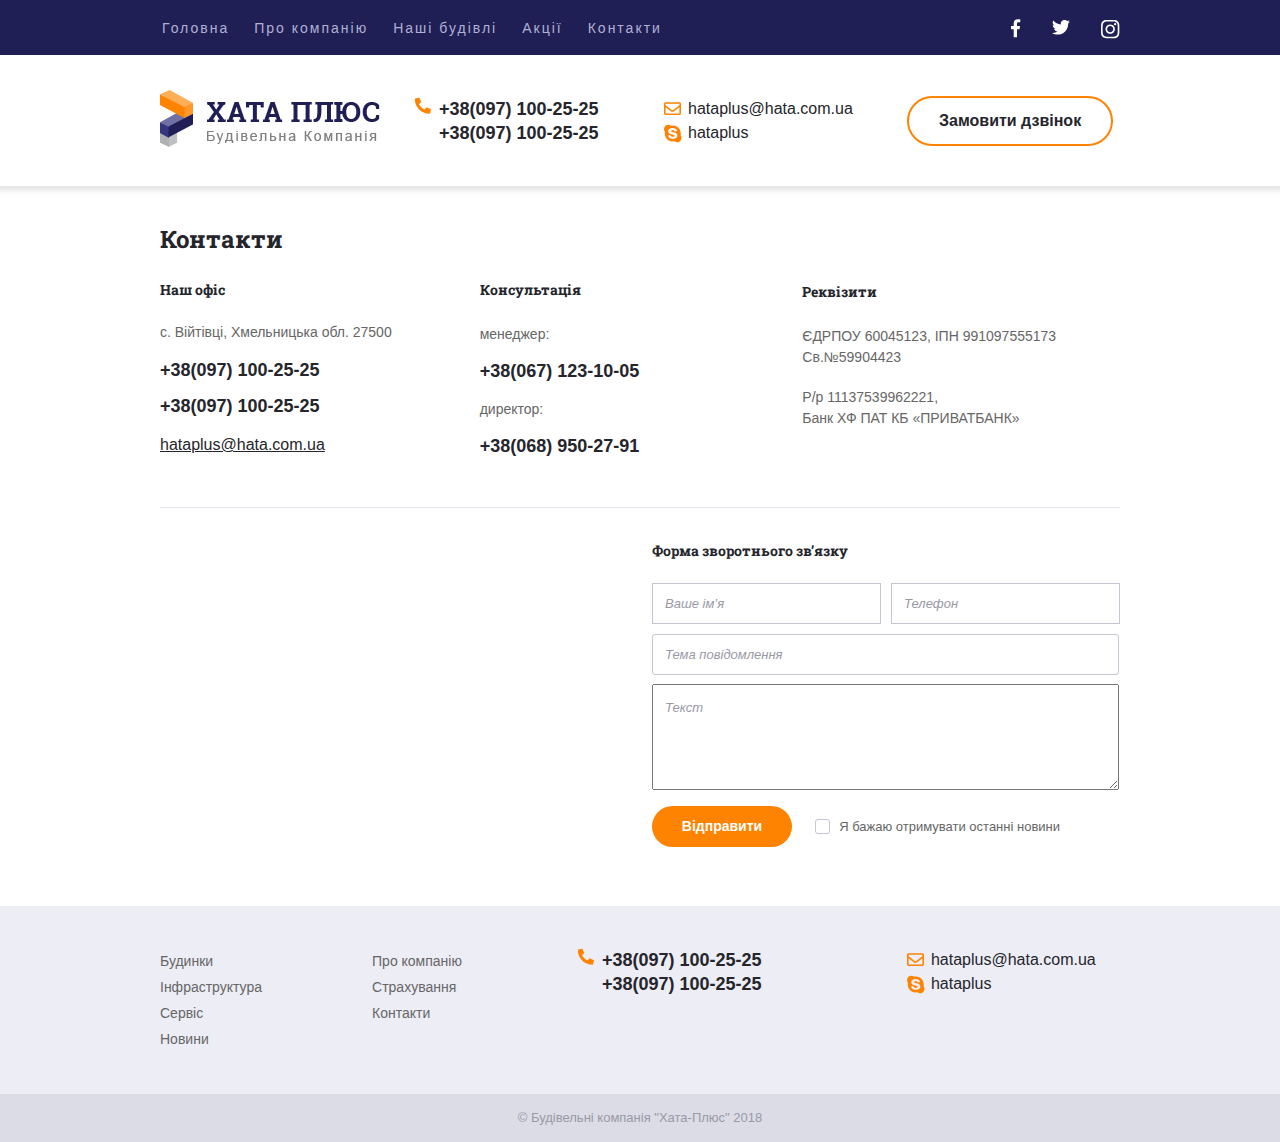
==== commit 21537590: "jdsfjsdjfisjfi" ====
--- a/contacts.html
+++ b/contacts.html
@@ -94,27 +94,28 @@
             <hr>
             <div class="main-bottom">
                 <div class="map">
-                    <iframe src="https://www.google.com/maps/d/embed?mid=1k8cD3BEYYI7mCF1kgdJDMdEC3Rvp-W4&ehbc=2E312F"
-                        width="640" height="480"></iframe>
+                    <iframe src="https://www.google.com/maps/d/u/0/embed?mid=1Os29H6CU5pCfI7MwdoN93PbzYRM4VnE&ehbc=2E312F"></iframe>
                 </div>
                 <div class="form">
                     <p>Форма зворотнього зв’язку</p>
                     <div class="flex inputs">
                         <div class="first-in">
-                            <input type="text" class="input-text-1" placeholder="Ваше ім’я">
+                            <label for="input-text-1"><input type="text" class="input-text-1" placeholder="Ваше ім’я"></label>
                         </div>
                         <div class="first-in">
-                            <input type="text" class="input-text-1" placeholder="Телефон">
+                            <label for="input-text-1"><input type="text" class="input-text-1" placeholder="Телефон"></label>
                         </div>
                     </div>
                     <div class="second-in">
-                        <input type="text" placeholder="Тема повідомлення">
+                        <label for=""><input type="text" placeholder="Тема повідомлення"></label>
                     </div>
                     <div class="third-in">
-                        <input type="text" placeholder="Текст"></input>
+                        <textarea placeholder="Текст"></textarea>
                     </div>
                     <div class="form-bottom">
-                        <a href="#">Відправити</a>
+                        <button type="submit">Відправити</button>
+                        <input type="checkbox" id="customcheckbox">
+                        <label for="customcheckbox">Я бажаю отримувати останні новини</label>
                     </div>
                 </div>
             </div>
--- a/css/styles.css
+++ b/css/styles.css
@@ -484,6 +484,14 @@
    text-decoration: underline;
 }
 
+.projects {
+   margin-bottom: 50px;
+}
+
+.projects a {
+   z-index: 2;
+}
+
 .projects h3 {
    text-decoration: none;
    transition: 0.3s;
@@ -495,6 +503,19 @@
    color: #24242b;
    font-weight: 700;
    font-family: "Roboto Slab";
+}
+
+.projects img {
+   transition: 0.5s;
+}
+
+.projects picture {
+   display: inline-block;
+   overflow: hidden;
+}
+
+.projects a:hover~picture>img {
+   transform: scale(1.1);
 }
 
 .about-us {
@@ -629,7 +650,6 @@
 }
 
 .footer {
-   margin-top: 50px;
    background-color: #ededf5;
    padding-top: 42px;
    padding-bottom: 42px;
@@ -931,16 +951,19 @@
 }
 
 .map {
+   min-width: 467px;
+   height: 367px;
    position: relative;
    display: flex;
    overflow: hidden;
 }
 
 .map iframe {
-   width: 466px;
-   height: 380px;
+   position: absolute;
    border: none;
-   margin-top: -60 px;
+   width: 100%;
+   height: 100%;
+   top: -60px;
 }
 
 .map p {
@@ -1002,26 +1025,77 @@
    padding-left: 10px;
 }
 
-.form-bottom a {
-   position: absolute;
-   bottom: 12px;
-   width: 141px;
-   height: 45px;
+textarea::placeholder {
+   padding-top: 10px;
+}
+
+.third-in textarea {
+   resize: vertical;
+   width: 467px;
+   height: 106px;
+   margin-bottom: 12px;
+   z-index: 3;
+}
+
+.form-bottom {
+   z-index: 0;
+}
+
+.form-bottom button {
+   position: absolute;
+   width: 140px;
+   height: 41px;
    border-radius: 21px;
    border: none;
-   padding: 12px 30px;
    background-color: #fd8300;
+   font-size: 14px;
    text-decoration: none;
-   font-size: 14px;
-   line-height: 24px;
+   line-height: 1.7em;
    color: #ffffff;
    font-weight: bold;
    font-family: "Arial";
    text-align: center;
-   transition: 0.3s;
-}
-
-.form-bottom a:hover {
+   transition: all .3s ease;
+}
+
+.form-bottom button:hover {
+   cursor: url(../images/pointer.cur), pointer;
    background-color: #1f1f56;
    text-decoration: underline;
+}
+
+.form-bottom input {
+   position: absolute;
+   bottom: 72px;
+   right: 290px;
+   appearance: none;
+   background-color: #fff;
+   border: 1px solid #c5c5d4;
+   border-radius: 3px;
+   width: 15px;
+   height: 15px;
+}
+
+.form-bottom label {
+   position: relative;
+   position: absolute;
+   bottom: 69px;
+   right: 60px;
+   font-size: 13px;
+   line-height: 21px;
+   color: #666666;
+   font-family: "Arial";
+}
+
+.form-bottom input:checked+label:before {
+   content: "";
+   position: absolute;
+   bottom: 8.5px;
+   left: -21px;
+   width: 6px;
+   height: 3px;
+   border: 3px solid black;
+   transform: rotate(-45deg);
+   border-top: none;
+   border-right: none;
 }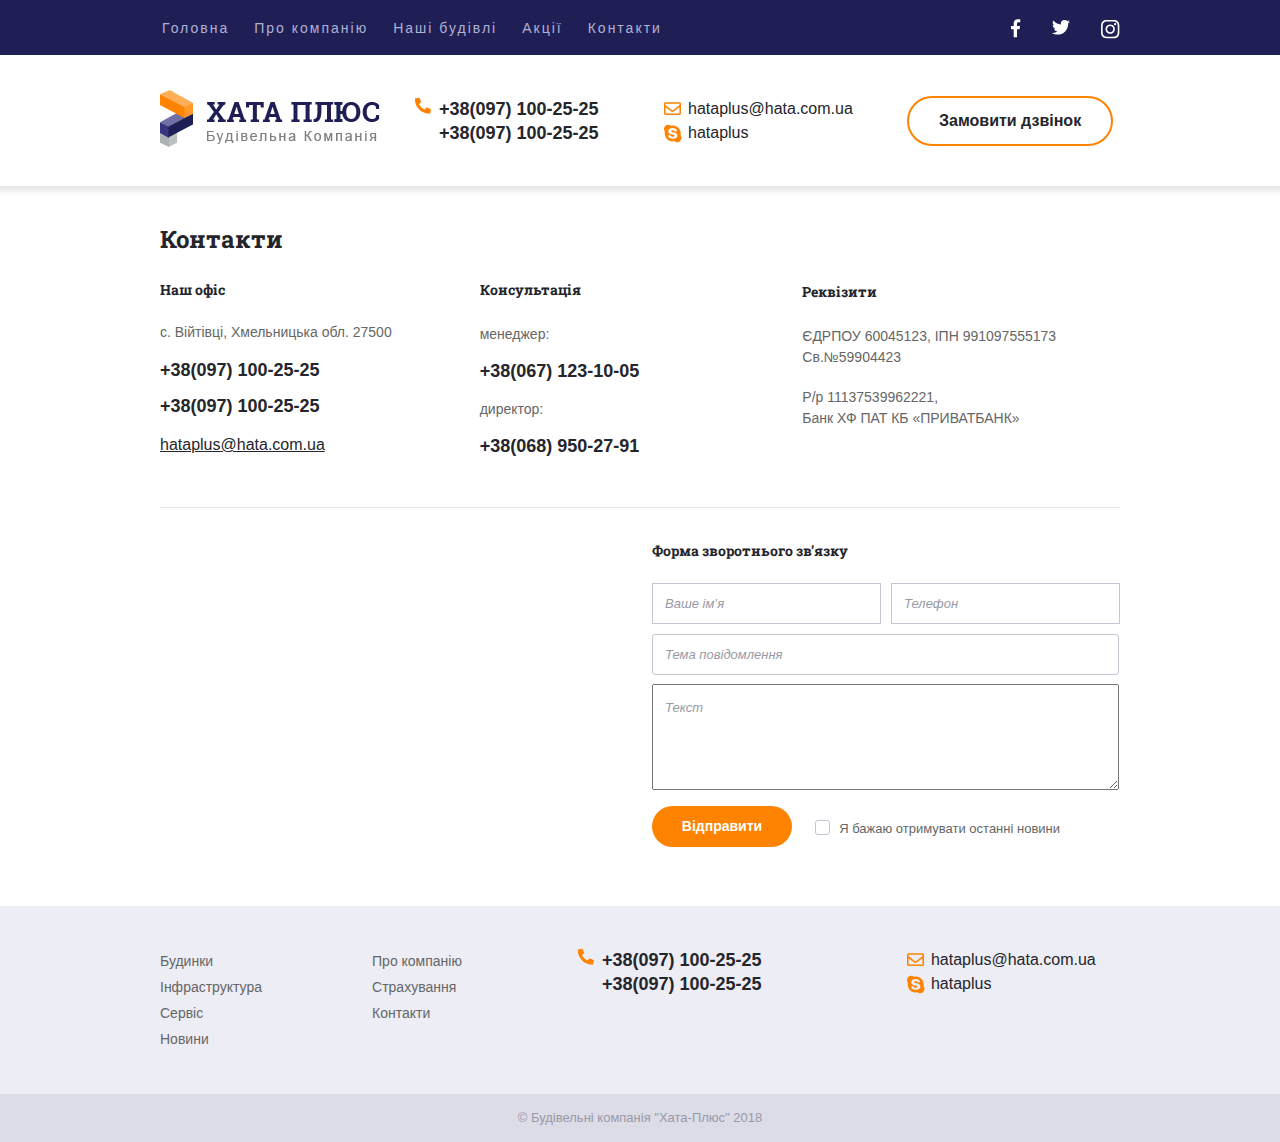
==== commit 59daee1f: "fjsjfdfjisj" ====
--- a/contacts.html
+++ b/contacts.html
@@ -9,6 +9,21 @@
 </head>
 
 <body>
+    <div id="black"></div>
+    <div id="popup">
+        <a href="#" id="cancel">
+            <svg version="1.2" xmlns="http://www.w3.org/2000/svg" viewBox="0 0 14 14" width="14" height="14"><style>.a{fill:#a5a7a8}</style><path class="a" d="m-0.1 1.3l1.4-1.4 12.8 12.8-1.4 1.4zm1.4 12.6l-1.4-1.4 12.6-12.6 1.4 1.4z"/></svg></a>
+            <form action="order-call">
+                <h2>Замовити дзвінок</h2>
+                <p>
+                    <label for=""><input type="text" placeholder="Ваше ім’я"></label>
+                </p>
+                <p>
+                    <label for=""><input type="tel" placeholder="Телефон"></label>
+                </p>
+                <button type="submit">Відправити</button>
+            </form>
+        </div>
     <header class="wrap-header">
         <div class="top-bgc">
             <div class="wrapper">
@@ -60,7 +75,7 @@
                     </p>
                 </div>
                 <div class="column button">
-                    <a href="#">Замовити дзвінок</a>
+                    <a href="#" id="popupBtn">Замовити дзвінок</a>
                 </div>
             </div>
         </div>
@@ -150,6 +165,7 @@
     <div class="author">
         <p>&copy; Будівельні компанія "Хата-Плюс" 2018</p>
     </div>
+    <script src="javascript/script.js"></script>
 </body>
 
 </html>--- a/css/styles.css
+++ b/css/styles.css
@@ -42,6 +42,7 @@
 }
 
 body {
+   position: relative;
    cursor: url(../images/cursor.cur), default;
 }
 
@@ -399,6 +400,68 @@
    background-position: -22px -24px;
 }
 
+#popup {
+   position: relative;
+   display: none;
+   position: fixed;
+   border-radius: 5px;
+   top: 50%;
+   left: 50%;
+   transform: translate(-50%, -50%);
+   background-color: #fff;
+   padding: 30px 30px 23px;
+   z-index: 51;
+}
+
+#popup h2 {
+   margin-bottom: 19px;
+   font-size: 24px;
+   line-height: 24px;
+   color: #24242b;
+   font-weight: 700;
+   font-family: "Roboto Slab";
+}
+
+#popup input {
+   margin-bottom: 8px;
+   width: 300px;
+   height: 40px;
+   border-radius: 3px;
+   background-color: #ffffff;
+   border: 1px solid #c4c4d3;
+}
+
+#popup button {
+   padding: 13px 110px 13px;
+   border-radius: 22px;
+   border: none;
+   background-color: #fd8300;
+   font-size: 14px;
+   line-height: 24px;
+   color: #ffffff;
+   font-weight: bold;
+   font-family: "Arial";
+   text-align: center
+}
+
+#black {
+   display: none;
+   position: absolute;
+   top: 0;
+   left: 0;
+   width: 100%;
+   height: 100%;
+   background-color: rgba(0, 0, 0, 0.8);
+   z-index: 50;
+   backdrop-filter: blur(2px);
+}
+
+#cancel {
+   position: absolute;
+   top: 14px;
+   right: 15px;
+}
+
 .button a {
    display: inline-block;
    padding: 11px 30px;
@@ -1066,21 +1129,23 @@
 
 .form-bottom input {
    position: absolute;
-   bottom: 72px;
    right: 290px;
+   bottom: 71px;
    appearance: none;
-   background-color: #fff;
    border: 1px solid #c5c5d4;
-   border-radius: 3px;
    width: 15px;
    height: 15px;
+   border-radius: 3px;
+}
+
+input+label {
+   position: relative;
 }
 
 .form-bottom label {
-   position: relative;
-   position: absolute;
-   bottom: 69px;
+   position: absolute;
    right: 60px;
+   bottom: 67px;
    font-size: 13px;
    line-height: 21px;
    color: #666666;
@@ -1090,8 +1155,8 @@
 .form-bottom input:checked+label:before {
    content: "";
    position: absolute;
-   bottom: 8.5px;
-   left: -21px;
+   bottom: 9.5px;
+   right: 233.3px;
    width: 6px;
    height: 3px;
    border: 3px solid black;
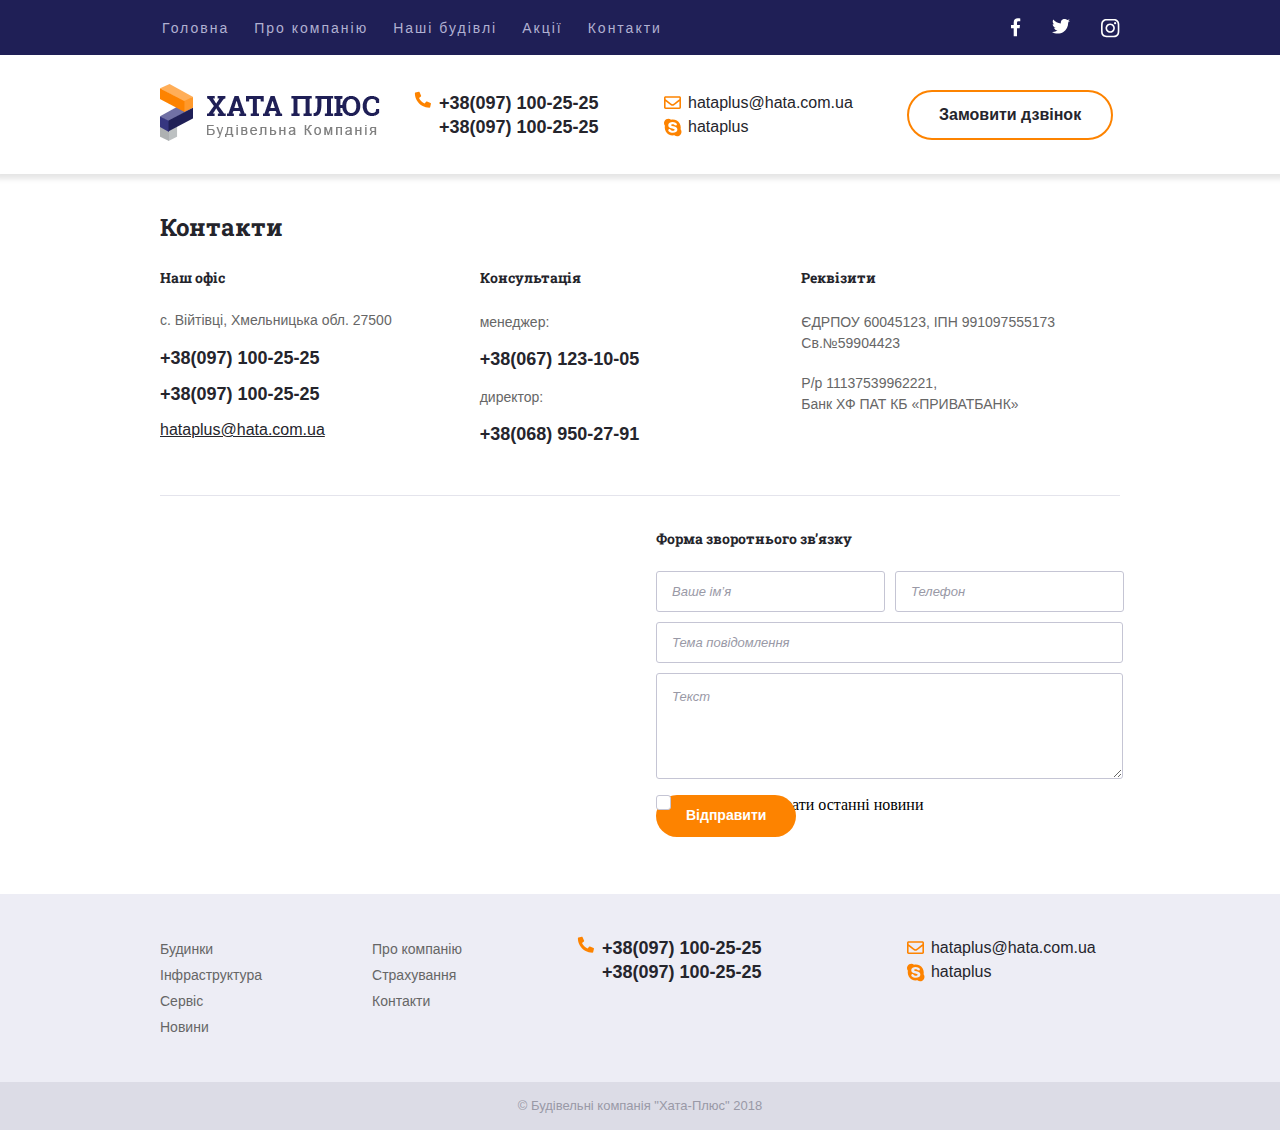
==== commit 54039d8f: "jjiuhufgdhi" ====
--- a/contacts.html
+++ b/contacts.html
@@ -83,55 +83,66 @@
     <main class="main">
         <div class="wrapper">
             <div class="columns">
-                <div class="our-office">
-                    <h1>Контакти</h1>
-                    <p class="first-p">Наш офіс</p>
-                    <p class="second-p">с. Війтівці, Хмельницька обл. 27500</p>
-                    <a class="first-a" href="tel:+380971002525">+38(097) 100-25-25</a> <br>
-                    <a class="second-a" href="tel:+380971002525">+38(097) 100-25-25</a> <br>
-                    <a class="third-a" href="mailto:hataplus@hata.com.ua">hataplus@hata.com.ua</a>
-                </div>
-                <div class="advice">
-                    <p class="first-p-1">Консультація</p>
-                    <p class="second-p-1">менеджер:</p>
-                    <a class="first-a-1" href="tel:+380671231005">+38(067) 123-10-05</a>
-                    <p class="second-p-1">директор:</p>
-                    <a class="first-a-1" href="tel:+380689502791">+38(068) 950-27-91</a>
-                </div>
-                <div class="details">
-                    <p class="first-p-1">Реквізити</p>
-                    <p class="second-p-2">ЄДРПОУ 60045123, ІПН 991097555173 <br>
-                        Св.№59904423</p>
-                    <p class="third-p">Р/р 11137539962221, <br>
-                        Банк ХФ ПАТ КБ «ПРИВАТБАНК»</p>
+                <h1>Контакти</h1>
+                <div class="flex gp">
+                    <div class="flex gap">
+                        <div class="our-office">
+                            <h2 class="first-p">Наш офіс</h2>
+                            <p class="second-p">с. Війтівці, Хмельницька обл. 27500</p>
+                            <a class="first-a" href="tel:+380971002525">+38(097) 100-25-25</a> <br>
+                            <a class="second-a" href="tel:+380971002525">+38(097) 100-25-25</a> <br>
+                            <a class="third-a" href="mailto:hataplus@hata.com.ua">hataplus@hata.com.ua</a>
+                        </div>
+                        <div class="advice">
+                            <h2 class="first-p-1">Консультація</h2>
+                            <p class="second-p-1">менеджер:</p>
+                            <a class="first-a-1" href="tel:+380671231005">+38(067) 123-10-05</a>
+                            <p class="second-p-1">директор:</p>
+                            <a class="first-a-1" href="tel:+380689502791">+38(068) 950-27-91</a>
+                        </div>
+                    </div>
+                    <div class="details">
+                        <h2 class="first-p-1">Реквізити</h2>
+                        <p class="second-p-2">ЄДРПОУ 60045123, ІПН 991097555173 <br>
+                            Св.№59904423</p>
+                        <p class="third-p">Р/р 11137539962221, <br>
+                            Банк ХФ ПАТ КБ «ПРИВАТБАНК»</p>
+                    </div>
                 </div>
             </div>
             <hr>
-            <div class="main-bottom">
+            <div class="main-bottom flex">
                 <div class="map">
                     <iframe src="https://www.google.com/maps/d/u/0/embed?mid=1Os29H6CU5pCfI7MwdoN93PbzYRM4VnE&ehbc=2E312F"></iframe>
                 </div>
                 <div class="form">
-                    <p>Форма зворотнього зв’язку</p>
-                    <div class="flex inputs">
-                        <div class="first-in">
-                            <label for="input-text-1"><input type="text" class="input-text-1" placeholder="Ваше ім’я"></label>
+                    <form action="form-connection">
+                        <p>Форма зворотнього зв’язку</p>
+                        <div class="flex inputs">
+                            <div class="first-in">
+                                <label for="input-text-1"><input type="text" class="input-text-1" placeholder="Ваше ім’я"></label>
+                            </div>
+                            <div class="first-in">
+                                <label for="input-text-1"><input type="text" class="input-text-1" placeholder="Телефон"></label>
+                            </div>
                         </div>
-                        <div class="first-in">
-                            <label for="input-text-1"><input type="text" class="input-text-1" placeholder="Телефон"></label>
+                        <div class="second-in">
+                            <label for=""><input type="text" placeholder="Тема повідомлення"></label>
                         </div>
-                    </div>
-                    <div class="second-in">
-                        <label for=""><input type="text" placeholder="Тема повідомлення"></label>
-                    </div>
-                    <div class="third-in">
-                        <textarea placeholder="Текст"></textarea>
-                    </div>
-                    <div class="form-bottom">
-                        <button type="submit">Відправити</button>
-                        <input type="checkbox" id="customcheckbox">
-                        <label for="customcheckbox">Я бажаю отримувати останні новини</label>
-                    </div>
+                        <div class="third-in">
+                            <textarea placeholder="Текст"></textarea>
+                        </div>
+                        <div class="form-bottom flex">
+                            <button type="submit">Відправити</button>
+                            <label>
+                                <span class="parent">
+                                    <input type="checkbox">
+                                    <span class="arrow"></span>
+                                </span>
+                                Я бажаю отримувати останні новини
+                            </label>
+                        </div>
+                    </form>
                 </div>
             </div>
     </main>
--- a/css/styles.css
+++ b/css/styles.css
@@ -104,6 +104,20 @@
    column-gap: 30px;
 }
 
+.gp {
+   justify-content: flex-start;
+   column-gap: 162px;
+}
+
+.flex .gap {
+   column-gap: 88px;
+}
+
+.our-office a {
+   display: inline-block;
+   margin-bottom: 12px;
+}
+
 .menu-top {
    align-items: center;
    margin-left: 2px;
@@ -257,10 +271,6 @@
    transition: max-height 1.5s ease;
 }
 
-.social-networks {
-   margin-top: 3px;
-}
-
 .social-networks a {
    display: block;
    background: url(../images/sprite1.png) no-repeat;
@@ -301,7 +311,8 @@
 
 .contacts {
    align-items: center;
-   padding: 35px 0;
+   padding: 29px 0;
+   margin-bottom: 41px;
 }
 
 .column {
@@ -424,8 +435,6 @@
 
 #popup input {
    margin-bottom: 8px;
-   width: 300px;
-   height: 40px;
    border-radius: 3px;
    background-color: #ffffff;
    border: 1px solid #c4c4d3;
@@ -510,7 +519,6 @@
 
 .price {
    display: inline-block;
-   margin-top: 15px;
    font-size: 40px;
    line-height: 24px;
    color: #fd8300;
@@ -528,7 +536,6 @@
 }
 
 .main-block {
-   margin-top: 40px;
    margin-bottom: 50px;
 }
 
@@ -595,7 +602,6 @@
 }
 
 .about-us p {
-   width: 677px;
    font-size: 14px;
    line-height: 24px;
    color: #666666;
@@ -604,7 +610,6 @@
 
 .about-us a {
    display: inline-block;
-   margin-top: 20px;
    font-size: 14px;
    line-height: 24px;
    text-decoration: underline;
@@ -755,7 +760,6 @@
 }
 
 .table h2 {
-   margin-top: 40px;
    font-size: 24px;
    line-height: 24px;
    color: #24242b;
@@ -764,9 +768,6 @@
 }
 
 .table p {
-   width: 852px;
-   height: 56px;
-   margin-top: 22px;
    margin-bottom: 30px;
    font-size: 14px;
    line-height: 24px;
@@ -776,8 +777,6 @@
 
 .table table {
    border-radius: 3px;
-   width: 960px;
-   height: 315px;
    margin-bottom: 30px;
    border-collapse: collapse;
    overflow: hidden;
@@ -795,11 +794,9 @@
 
 .table thead {
    background-color: #1f1f56;
-   height: 70px;
 }
 
 .table tbody {
-   height: 245px;
    background-color: #e3e3eb;
 }
 
@@ -833,8 +830,6 @@
 }
 
 .table-bottom span {
-   width: 942px;
-   height: 56px;
    font-size: 13px;
    line-height: 21px;
    color: #666666;
@@ -843,7 +838,6 @@
 
 .table-bottom a {
    display: inline-block;
-   margin-top: 17px;
    font-size: 14px;
    line-height: 24px;
    color: #1f1f56;
@@ -862,33 +856,11 @@
    font-family: "Arial";
 }
 
-.first-th {
-   width: 295px;
-}
-
-.third-th {
-   width: 120px;
-}
-
-.fourth-th {
-   width: 265px;
-}
-
-.fifth-th {
-   width: 220px;
-}
-
-.last-th {
-   width: 120px;
-}
-
 .columns {
-   display: flex;
-   z-index: 52;
+   z-index: 5;
 }
 
 .main h1 {
-   margin-top: 41px;
    margin-bottom: 27px;
    font-size: 24px;
    line-height: 24px;
@@ -934,23 +906,16 @@
 
 .second-a {
    display: inline-block;
-   margin-top: 12px;
 }
 
 .third-a {
    display: inline-block;
-   margin-top: 15px;
    font-size: 16px;
    line-height: 24px;
    text-decoration: underline;
    color: #25252c;
    font-family: "Arial";
    transition: 0.3s;
-}
-
-.advice {
-   margin-top: 92px;
-   margin-left: 88px;
 }
 
 .first-p-1 {
@@ -987,11 +952,6 @@
    color: #fd8300;
 }
 
-.details {
-   margin-top: 94px;
-   margin-left: 163px;
-}
-
 .second-p-2 {
    margin-bottom: 19px;
    font-size: 14px;
@@ -1007,15 +967,9 @@
    font-family: "Arial";
 }
 
-.main-bottom {
-   position: relative;
-   display: flex;
-   justify-content: space-between;
-}
-
 .map {
-   min-width: 467px;
-   height: 367px;
+   min-width: 466px;
+   min-height: 367px;
    position: relative;
    display: flex;
    overflow: hidden;
@@ -1026,7 +980,7 @@
    border: none;
    width: 100%;
    height: 100%;
-   top: -60px;
+   top: -72px;
 }
 
 .map p {
@@ -1036,6 +990,10 @@
    color: #24242b;
    font-weight: 700;
    font-family: "Roboto Slab";
+}
+
+.form {
+   min-width: 467px;
 }
 
 .form p {
@@ -1052,17 +1010,26 @@
    column-gap: 10px;
 }
 
-.first-in input {
+.first-in {
+   min-width: 229px;
+}
+
+.first-in input,
+.second-in input,
+textarea {
+   width: 100%;
+   border-radius: 3px;
+   padding: 12px 15px;
    margin-bottom: 10px;
-   width: 229px;
    border: 1px solid #c5c5d4;
-   height: 41px;
-}
-
-.second-in {
-   width: 467px;
-   height: 41px;
-   margin-bottom: 9px;
+   box-sizing: border-box;
+   outline: none;
+}
+
+textarea {
+   min-height: 106px;
+   resize: vertical;
+   max-height: 150px;
 }
 
 .second-in input {
@@ -1074,8 +1041,6 @@
 }
 
 .third-in input {
-   width: 467px;
-   height: 106px;
    border: 1px solid #c5c5d4;
 }
 
@@ -1085,17 +1050,10 @@
    color: #9999a6;
    font-style: italic;
    font-family: "Arial";
-   padding-left: 10px;
-}
-
-textarea::placeholder {
-   padding-top: 10px;
 }
 
 .third-in textarea {
    resize: vertical;
-   width: 467px;
-   height: 106px;
    margin-bottom: 12px;
    z-index: 3;
 }
@@ -1106,10 +1064,9 @@
 
 .form-bottom button {
    position: absolute;
-   width: 140px;
-   height: 41px;
    border-radius: 21px;
    border: none;
+   padding: 9px 30px;
    background-color: #fd8300;
    font-size: 14px;
    text-decoration: none;
@@ -1127,40 +1084,33 @@
    text-decoration: underline;
 }
 
+.form-bottom label {
+   display: flex;
+   align-items: center;
+}
+
 .form-bottom input {
-   position: absolute;
-   right: 290px;
-   bottom: 71px;
    appearance: none;
-   border: 1px solid #c5c5d4;
    width: 15px;
    height: 15px;
+   border: 1px solid #c5c5d4;
    border-radius: 3px;
-}
-
-input+label {
+   background-color: #fff;
+}
+
+.parent {
    position: relative;
 }
 
-.form-bottom label {
-   position: absolute;
-   right: 60px;
-   bottom: 67px;
-   font-size: 13px;
-   line-height: 21px;
-   color: #666666;
-   font-family: "Arial";
-}
-
-.form-bottom input:checked+label:before {
-   content: "";
-   position: absolute;
-   bottom: 9.5px;
-   right: 233.3px;
-   width: 6px;
-   height: 3px;
-   border: 3px solid black;
-   transform: rotate(-45deg);
-   border-top: none;
-   border-right: none;
+.form-bottom:checked + .arrow {
+   position: absolute;
+   top: ;
+   left: ;
+   display: block;
+   width: 9px;
+   height: 7px;
+   border-top: 4px solid #1f1f56;
+   border-left: 2px solid #1f1f56;
+   transform: translate() rotate();
+   z-index: 52;
 }